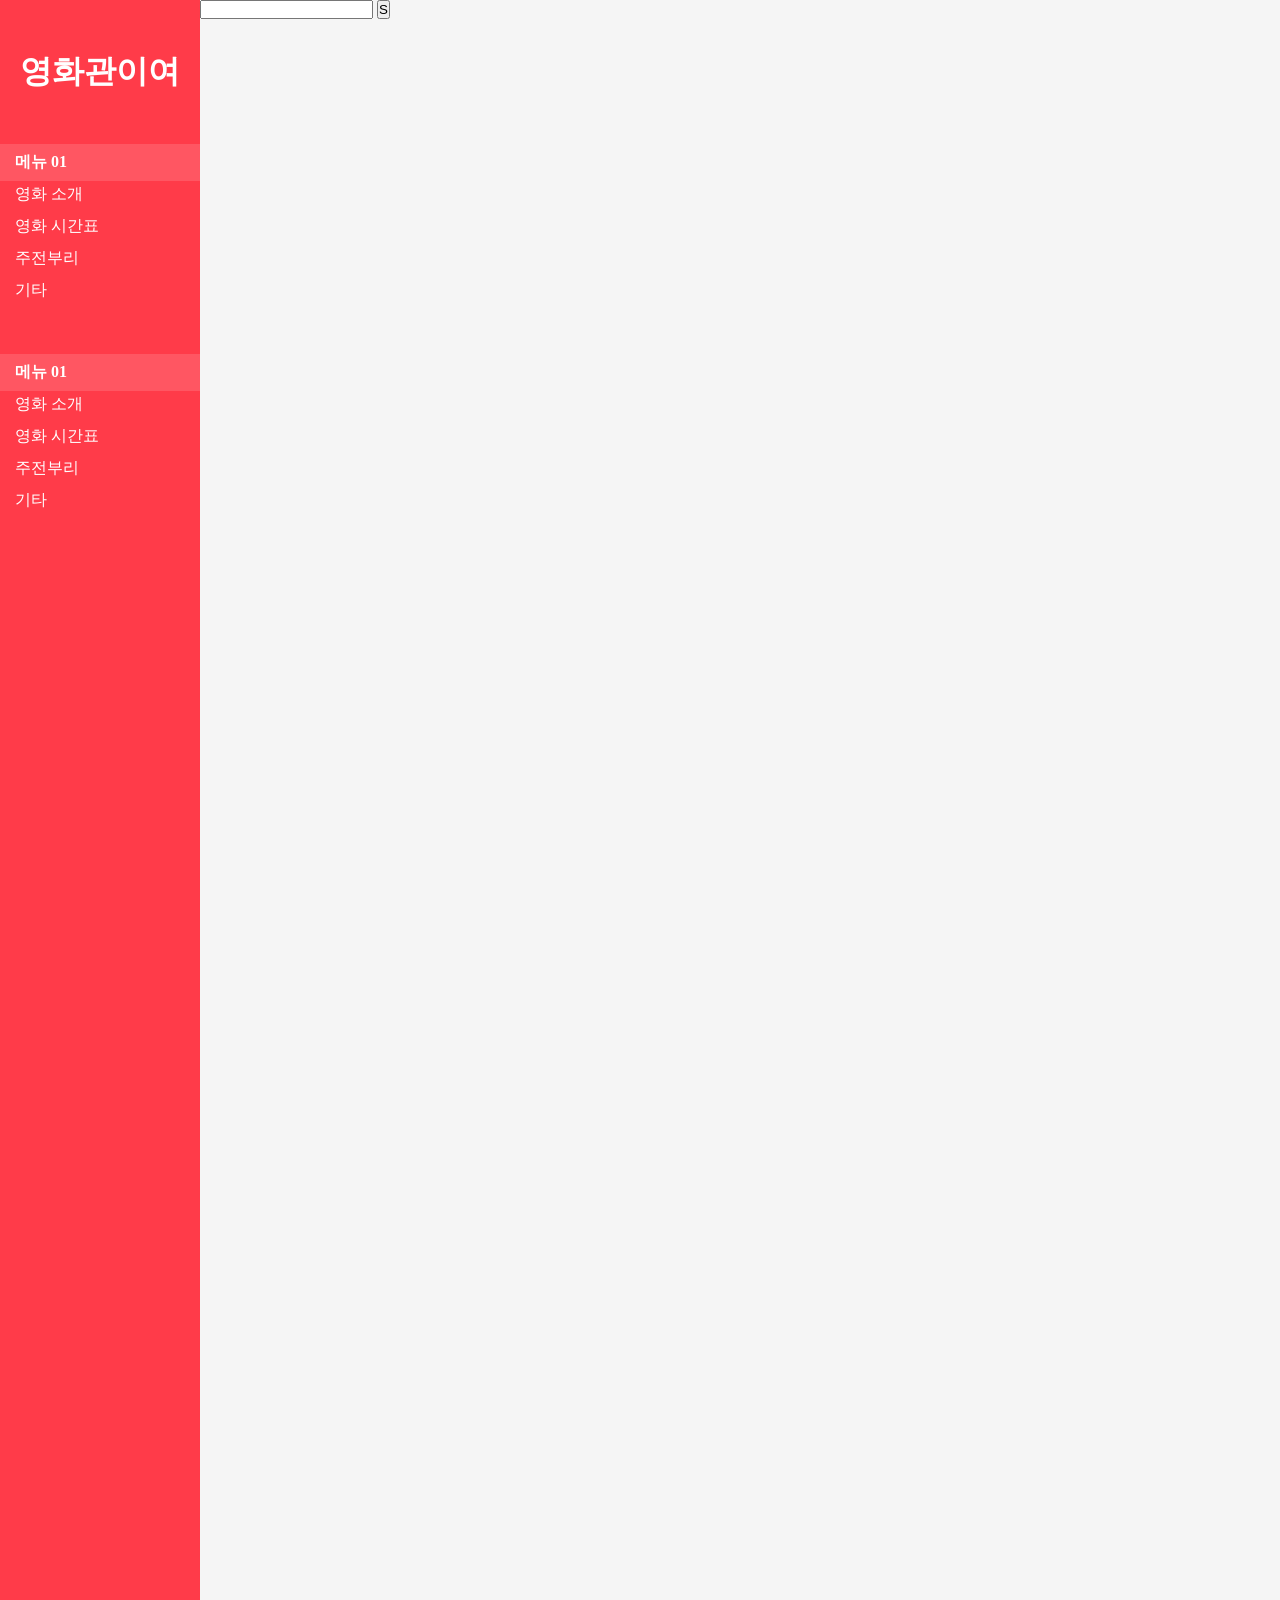
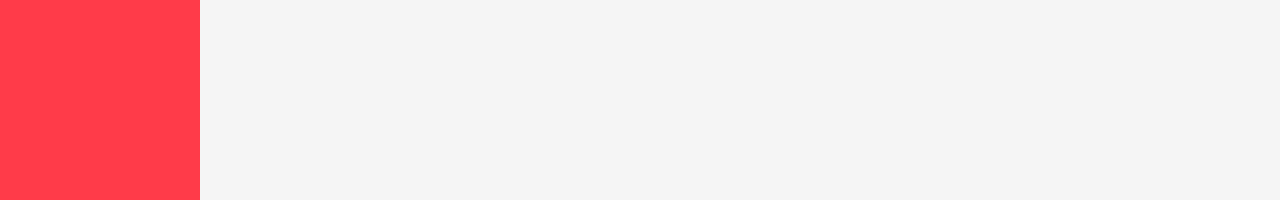
==== tng/19_marvel.html @ 69ec56dc "260331 [실습] 마블 작업중 - 사이드바 완성" ====
<!DOCTYPE html>
<html lang="ko">
<head>
  <meta charset="UTF-8">
  <meta name="viewport" content="width=device-width, initial-scale=1.0">
  <link rel="stylesheet" href="./19_marvel.css">
  <title>Marvel</title>
</head>
<body>
  <div class="container">
    <!-- 사이드바 -->
    <div class="side-bar">
      <div class="side-inner">
        <h1 class="title">영화관이여</h1>

        <!-- 네비게이션 -->
        <div class="nav-box">
          <div class="nav">
            <p class="nav-title">메뉴 01</p>
            <ul class="nav-list">
              <li><a href="">영화 소개</a></li>
              <li><a href="">영화 시간표</a></li>
              <li><a href="">주전부리</a></li>
              <li><a href="">기타</a></li>
            </ul>
          </div>
          <div class="nav">
            <p class="nav-title">메뉴 01</p>
            <ul class="nav-list">
              <li><a href="">영화 소개</a></li>
              <li><a href="">영화 시간표</a></li>
              <li><a href="">주전부리</a></li>
              <li><a href="">기타</a></li>
            </ul>
          </div>
        </div>
      </div>
    </div>

    <!-- 메인 -->
    <div class="main">
      <!-- 검색바 -->
      <div class="main-search">
        <form action="">
          <input type="text">
          <button type="submit">S</button>
        </form>
      </div>
    </div>
  </div>
</body>
</html>
---- tng/19_marvel.css ----
* {
  margin: 0;
  padding: 0;
  box-sizing: border-box;
}

.container {
  display: grid;
  grid-template-columns: 200px 1fr;
}

/* ------------------------------ */
/* 사이드바 관련 */
/* ------------------------------ */
.side-bar {
  background-color: #ff3b49;
}

.side-inner {
  /*
    grid item인 `.side-bar`에 position을 줘도 적요이 안되므로
    `side-bar`의 콘텐츠(자식요소)들을 한번 더 `.side-inner` 랩핑 해줬다.
  */
  position: sticky;
  top: 0;
  color: #ffffff;
}

.title {
  padding: 50px 0;
  display: flex;
  justify-content: center;
  align-items: center;
}

.nav-box {
  display: flex;
  flex-direction: column;
  gap: 50px;
}

.nav-title {
  background-color: #ff5662;
  padding: 8px 15px;
  font-weight: 900;
}

.nav-list {
  list-style: none;

  /* flex 넣은 이유: 아이템들 간의 간격을 편하게 조절하기 위해 */
  display: flex;
  flex-direction: column;
  gap: 5px;
}

a {
  display: inline-block;
  width: 100%;
  color: #ffffff;
  text-decoration: none;
  padding: 3px 15px;
}

.nav-list > li:hover {
  background-color: #000000;
  transition: all 1.5s;
}

/* ------------------------------ */
/* 메인 관련 */
/* ------------------------------ */
.main {
  height: 200vh; /* TODO: 사이드바 완료시 꼭 지워 */
  background-color: #f5f5f5;
}
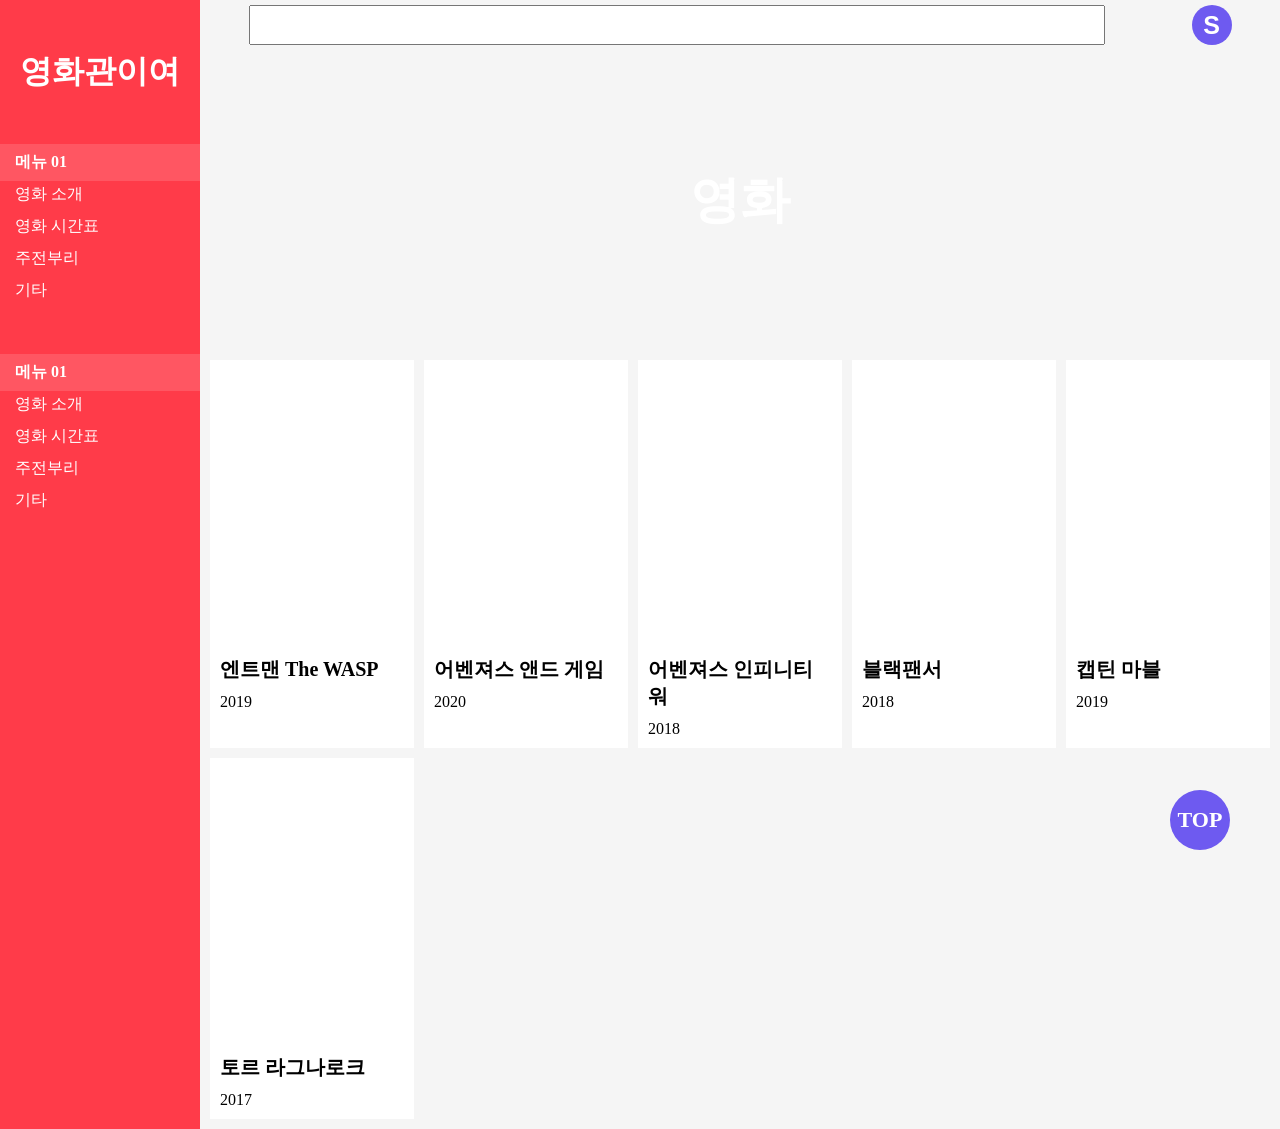
==== commit 406cb5a2: "260401 [실습] 마블 완성" ====
--- a/tng/19_marvel.html
+++ b/tng/19_marvel.html
@@ -40,13 +40,55 @@
     <!-- 메인 -->
     <div class="main">
       <!-- 검색바 -->
-      <div class="main-search">
-        <form action="">
-          <input type="text">
-          <button type="submit">S</button>
-        </form>
+      <form action="">
+        <div class="main-search-box">
+          <input type="text" class="input-w-80p">
+          <button type="submit" class="btn">S</button>
+        </div>
+      </form>
+
+      <!-- 배너 -->
+      <div class="main-banner" id="banner">
+        <h2 class="sub-title">영화</h2>
+      </div>
+
+      <!-- 콘텐츠 -->
+      <div class="main-contents-box">
+        <div class="card">
+          <div class="card-img" style="background-image: url('../img/ant_man_and_the_wasp_2018_large_cover.jpg');"></div>
+          <p class="card-title">엔트맨 The WASP</p>
+          <p class="card-info">2019</p>
+        </div>
+        <div class="card">
+          <div class="card-img" style="background-image: url('../img/avengers_end_game_large_cover.jpg');"></div>
+          <p class="card-title">어벤져스 앤드 게임</p>
+          <p class="card-info">2020</p>
+        </div>
+        <div class="card">
+          <div class="card-img" style="background-image: url('../img/avengers_infinity_war_2018_large_cover.jpg');"></div>
+          <p class="card-title">어벤져스 인피니티 워</p>
+          <p class="card-info">2018</p>
+        </div>
+        <div class="card">
+          <div class="card-img" style="background-image: url('../img/black_panther_2018_large_cover.jpg');"></div>
+          <p class="card-title">블랙팬서</p>
+          <p class="card-info">2018</p>
+        </div>
+        <div class="card">
+          <div class="card-img" style="background-image: url('../img/captain_marvel_2019_large_cover.jpg');"></div>
+          <p class="card-title">캡틴 마블</p>
+          <p class="card-info">2019</p>
+        </div>
+        <div class="card">
+          <div class="card-img" style="background-image: url('../img/thor_ragnarok_2017_large_cover.jpg');"></div>
+          <p class="card-title">토르 라그나로크</p>
+          <p class="card-info">2017</p>
+        </div>
       </div>
     </div>
   </div>
+
+  <!-- TOP버튼 -->
+  <a href="#" class="btn btn-large btn-top">TOP</a>
 </body>
 </html>
--- a/tng/19_marvel.css
+++ b/tng/19_marvel.css
@@ -4,6 +4,57 @@
   box-sizing: border-box;
 }
 
+/* ------------------------------ */
+/* 공통 스타일 관련 */
+/* ------------------------------ */
+a {
+  display: inline-block;
+  width: 100%;
+  color: #ffffff;
+  text-decoration: none;
+  padding: 3px 15px;
+}
+
+.btn {
+  width: 40px;
+  height: 40px;
+  border-radius: 50%;
+  border: none;
+  background-color: #6e5af0;
+  color: #ffffff;
+  font-size: 25px;
+  font-weight: 900;
+}
+
+.btn-middle {
+  width: 50px;
+  height: 50px;
+}
+
+.btn-large {
+  width: 60px;
+  height: 60px;
+}
+
+.btn-top {
+  position: fixed;
+  bottom: 50px;
+  right: 50px;
+  padding: 0;
+  font-size: 22px;
+  display: flex;
+  justify-content: center;
+  align-items: center;
+}
+
+.input-w-80p {
+  width: 80%;
+}
+
+
+/* ------------------------------ */
+/* 지역 스타일 관련 */
+/* ------------------------------ */
 .container {
   display: grid;
   grid-template-columns: 200px 1fr;
@@ -54,14 +105,6 @@
   gap: 5px;
 }
 
-a {
-  display: inline-block;
-  width: 100%;
-  color: #ffffff;
-  text-decoration: none;
-  padding: 3px 15px;
-}
-
 .nav-list > li:hover {
   background-color: #000000;
   transition: all 1.5s;
@@ -71,6 +114,56 @@
 /* 메인 관련 */
 /* ------------------------------ */
 .main {
-  height: 200vh; /* TODO: 사이드바 완료시 꼭 지워 */
+  min-height: 100vh;
   background-color: #f5f5f5;
+}
+
+.main-search-box {
+  padding: 5px;
+  display: flex;
+  justify-content: space-around;
+}
+
+.main-banner {
+  background-image: url("../img/main_title.jpg");
+  background-repeat: no-repeat;
+  background-size: cover;
+  background-position: center;
+  height: 300px;
+  display: flex;
+  justify-content: center;
+  align-items: center;
+}
+
+.sub-title {
+  color: #ffffff;
+  font-weight: 900;
+  font-size: 50px;
+}
+
+.main-contents-box {
+  padding: 10px;
+  display: grid;
+  grid-template-columns: repeat(auto-fill, minmax(200px, 1fr));
+  gap: 10px;
+}
+
+.card {
+  padding: 10px;
+  background-color: #ffffff;
+  display: flex;
+  flex-direction: column;
+  gap: 10px;
+}
+
+.card-img {
+  padding-top: 150%;
+  background-repeat: no-repeat;
+  background-size: cover;
+  background-position: center;
+}
+
+.card-title {
+  font-size: 20px;
+  font-weight: 900;
 }
